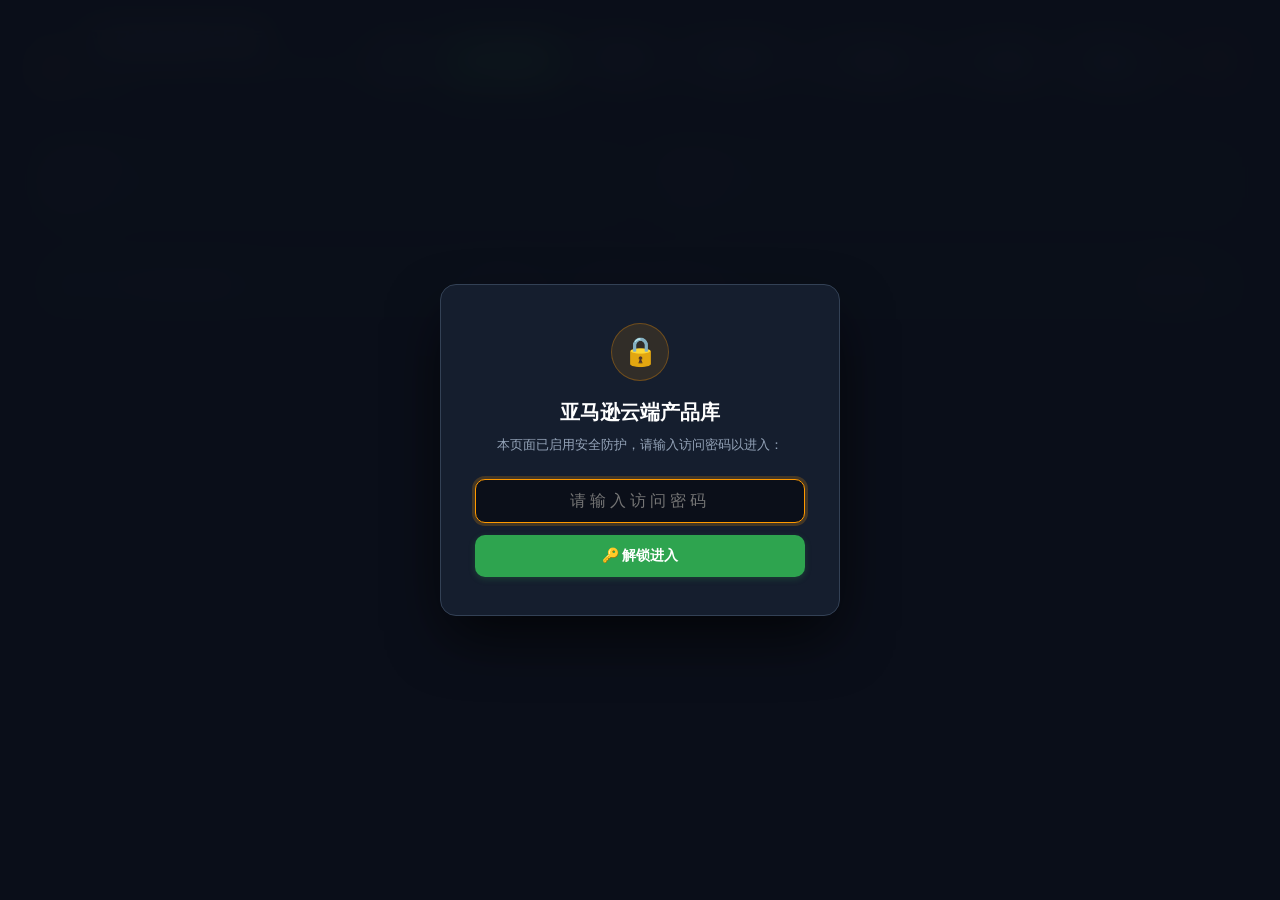
==== index.html @ 71b43a8f "fix: add cache busting query param to index.html assets" ====
<!DOCTYPE html>
<html lang="zh-CN">
<head>
  <meta charset="UTF-8">
  <meta name="viewport" content="width=device-width, initial-scale=1.0">
  <title>亚马逊云端产品库 - Amazon Cloud Vault</title>
  <link rel="stylesheet" href="dashboard.css?v=lock888">
</head>
<body>
  <!-- 访问安全密码锁遮罩 (密码: 888) -->
  <div id="vaultLockOverlay" class="lock-overlay">
    <div class="lock-card">
      <div class="lock-icon">🔒</div>
      <h2 class="lock-title">亚马逊云端产品库</h2>
      <p class="lock-desc">本页面已启用安全防护，请输入访问密码以进入：</p>
      
      <div class="lock-form">
        <input type="password" id="vaultPasswordInput" class="lock-input" placeholder="请输入访问密码" autocomplete="off" autofocus>
        <button type="button" id="btnUnlockVault" class="btn btn-primary-github lock-btn">🔑 解锁进入</button>
      </div>
      
      <div id="lockErrorMsg" class="lock-error" style="display: none;"></div>
    </div>
  </div>

  <div class="app-layout">
    <!-- 顶部导航栏 -->
    <header class="top-nav">
      <div class="brand-section">
        <img src="icons/icon48.png" alt="Logo" class="brand-logo">
        <div>
          <h1 class="brand-title">亚马逊云端产品库</h1>
          <span class="brand-sub">Amazon Cloud Vault • GitHub Pages 在线展示与离线管理</span>
        </div>
      </div>

      <div class="nav-actions">
        <!-- 重新锁定按钮 -->
        <button id="btnRelock" class="btn btn-secondary" title="立即重新锁定页面">
          🔒 锁定
        </button>

        <!-- GitHub 云端同步区 -->
        <button id="btnSyncToGithub" class="btn btn-primary-github" title="将当前数据提交保存至 GitHub 仓库">
          <svg width="15" height="15" viewBox="0 0 24 24" fill="none" stroke="currentColor" stroke-width="2"><path d="M21 12.79A9 9 0 1 1 11.21 3 7 7 0 0 0 21 12.79z"></path></svg>
          ☁️ 同步到云端
        </button>
        <button id="btnPullFromGithub" class="btn btn-secondary" title="从 GitHub 云端拉取最新数据">
          ⬇️ 云端拉取
        </button>
        <button id="btnOpenGithubModal" class="btn btn-secondary" title="配置 GitHub 仓库与访问令牌">
          ⚙️ GitHub 配置
        </button>

        <!-- 导出与清空 -->
        <button id="btnExportCsv" class="btn btn-secondary">
          <svg width="15" height="15" viewBox="0 0 24 24" fill="none" stroke="currentColor" stroke-width="2"><path d="M21 15v4a2 2 0 0 1-2 2H5a2 2 0 0 1-2-2v-4"></path><polyline points="7 10 12 15 17 10"></polyline><line x1="12" y1="15" x2="12" y2="3"></line></svg>
          导出 CSV (Excel)
        </button>
        <button id="btnExportJson" class="btn btn-secondary" title="备份全部数据为 JSON 文件">
          <svg width="15" height="15" viewBox="0 0 24 24" fill="none" stroke="currentColor" stroke-width="2"><path d="M19 21H5a2 2 0 0 1-2-2V5a2 2 0 0 1 2-2h11l5 5v11a2 2 0 0 1-2 2z"></path><polyline points="17 21 17 13 7 13 7 21"></polyline><polyline points="7 3 7 8 15 8"></polyline></svg>
          备份 JSON
        </button>
        <label class="btn btn-secondary file-upload-btn" title="导入之前备份的 JSON 数据">
          <svg width="15" height="15" viewBox="0 0 24 24" fill="none" stroke="currentColor" stroke-width="2"><path d="M21 15v4a2 2 0 0 1-2 2H5a2 2 0 0 1-2-2v-4"></path><polyline points="17 8 12 3 7 8"></polyline><line x1="12" y1="3" x2="12" y2="15"></line></svg>
          导入 JSON
          <input type="file" id="fileInputJson" accept=".json" style="display:none;">
        </label>
        <button id="btnClearAll" class="btn btn-danger">
          <svg width="15" height="15" viewBox="0 0 24 24" fill="none" stroke="currentColor" stroke-width="2"><polyline points="3 6 5 6 21 6"></polyline><path d="M19 6v14a2 2 0 0 1-2 2H7a2 2 0 0 1-2-2V6m3 0V4a2 2 0 0 1 2-2h4a2 2 0 0 1 2 2v2"></path></svg>
          清空
        </button>
      </div>
    </header>

    <!-- 统计指标与卡片 -->
    <section class="metrics-grid">
      <div class="metric-card">
        <div class="metric-title">已采集商品数</div>
        <div class="metric-value" id="statTotalCount">0</div>
        <div class="metric-sub">云端安全持久化</div>
      </div>
      <div class="metric-card">
        <div class="metric-title">最新入库时间</div>
        <div class="metric-value date-val" id="statLatestTime">-</div>
        <div class="metric-sub">自动记录更新</div>
      </div>
    </section>

    <!-- 过滤工具栏 -->
    <section class="filter-toolbar">
      <div class="filter-left">
        <!-- 搜索框 -->
        <div class="search-input-wrap">
          <svg class="search-icon" width="16" height="16" viewBox="0 0 24 24" fill="none" stroke="currentColor" stroke-width="2"><circle cx="11" cy="11" r="8"></circle><line x1="21" y1="21" x2="16.65" y2="16.65"></line></svg>
          <input type="text" id="filterKeyword" placeholder="按 ASIN 或标题关键词搜索...">
          <button id="btnClearFilter" class="btn-clear" style="display:none;">✕</button>
        </div>

        <!-- 站点筛选 -->
        <select id="filterSite" class="select-control">
          <option value="ALL">全部站点</option>
        </select>

        <!-- 排序方式 -->
        <select id="sortOrder" class="select-control">
          <option value="TIME_DESC">采集时间：由近到远</option>
          <option value="TIME_ASC">采集时间：由远到近</option>
          <option value="TITLE_ASC">商品标题：A 到 Z</option>
        </select>
      </div>

      <!-- 视图切换按钮 -->
      <div class="view-toggles">
        <button id="btnViewGrid" class="view-toggle-btn active" title="网格卡片视图">
          <svg width="18" height="18" viewBox="0 0 24 24" fill="none" stroke="currentColor" stroke-width="2"><rect x="3" y="3" width="7" height="7"></rect><rect x="14" y="3" width="7" height="7"></rect><rect x="14" y="14" width="7" height="7"></rect><rect x="3" y="14" width="7" height="7"></rect></svg>
        </button>
        <button id="btnViewTable" class="view-toggle-btn" title="详细表格视图">
          <svg width="18" height="18" viewBox="0 0 24 24" fill="none" stroke="currentColor" stroke-width="2"><line x1="8" y1="6" x2="21" y2="6"></line><line x1="8" y1="12" x2="21" y2="12"></line><line x1="8" y1="18" x2="21" y2="18"></line><line x1="3" y1="6" x2="3.01" y2="6"></line><line x1="3" y1="12" x2="3.01" y2="12"></line><line x1="3" y1="18" x2="3.01" y2="18"></line></svg>
        </button>
      </div>
    </section>

    <!-- 内容展示容器 -->
    <main class="content-container">
      <!-- 1. 网格卡片视图 -->
      <div id="viewGridContainer" class="products-grid">
        <!-- JS 动态注入 -->
      </div>

      <!-- 2. 表格视图 -->
      <div id="viewTableContainer" class="products-table-wrapper" style="display:none;">
        <table class="products-table">
          <thead>
            <tr>
              <th width="80">商品图</th>
              <th width="120">ASIN</th>
              <th>商品标题</th>
              <th width="110">抓取价格</th>
              <th width="110">站点</th>
              <th width="150">采集/更新时间</th>
              <th width="120">操作</th>
            </tr>
          </thead>
          <tbody id="tableBody">
            <!-- JS 动态注入 -->
          </tbody>
        </table>
      </div>

      <!-- 空状态提示 -->
      <div id="emptyView" class="empty-view" style="display:none;">
        <div class="empty-icon-large">🛍️</div>
        <h2>未找到符合条件的商品</h2>
        <p>在亚马逊商品详情页点击鼠标右键选择“<b>添加到本地产品库</b>”，并点击“<b>☁️ 同步到云端</b>”即可在线展示。</p>
      </div>
    </main>

    <!-- 全局轻量 Toast 提示 -->
    <div id="dashToast" class="dash-toast"></div>

    <!-- GitHub 配置模态对话框 -->
    <div id="githubModal" class="modal-overlay" style="display:none;">
      <div class="modal-card">
        <div class="modal-header">
          <h3>☁️ GitHub 云端同步配置</h3>
          <button id="btnCloseGithubModal" class="btn-close">✕</button>
        </div>
        <div class="modal-body">
          <p class="modal-tip">
            配置后，可直接将采集的产品数据推送到 GitHub 仓库的 <code>data/products.json</code>，随时通过 GitHub Pages 在线访问！
          </p>
          <div class="form-group">
            <label>GitHub 用户名 / 组织名 (Owner)</label>
            <input type="text" id="ghOwner" placeholder="例如: your-username">
          </div>
          <div class="form-group">
            <label>仓库名称 (Repository)</label>
            <input type="text" id="ghRepo" placeholder="例如: amazon-product-vault">
          </div>
          <div class="form-group">
            <label>分支名称 (Branch)</label>
            <input type="text" id="ghBranch" placeholder="main" value="main">
          </div>
          <div class="form-group">
            <label>
              Personal Access Token (PAT)
              <a href="https://github.com/settings/tokens/new?scopes=repo&description=AmazonProductVault" target="_blank" class="token-helper-link">👉 点击直达生成 Token</a>
            </label>
            <div class="token-input-wrap">
              <input type="password" id="ghToken" placeholder="ghp_xxxxxxxxxxxxxxxxxxxx">
              <button type="button" id="btnToggleToken" class="btn-show-token">👁️</button>
            </div>
            <span class="field-hint">仅需 <code>repo</code> 权限。Token 仅保存在当前浏览器本地，绝不外传。</span>
          </div>

          <!-- 自动同步开关 -->
          <div class="form-group-checkbox">
            <label class="checkbox-label">
              <input type="checkbox" id="ghAutoSync" checked>
              <span>⚡ 采集商品后全自动静默同步至 GitHub 云端（无需每次手动点击）</span>
            </label>
          </div>

          <!-- 在线访问地址展示 -->
          <div id="ghPagesUrlBox" class="gh-pages-box" style="display:none;">
            <span>🌐 您的云端在线访问网址：</span>
            <a id="ghPagesUrl" href="#" target="_blank"></a>
          </div>
        </div>
        <div class="modal-footer">
          <button id="btnTestGithub" class="btn btn-secondary">🔍 测试连接</button>
          <button id="btnSaveGithubConfig" class="btn btn-primary-github">💾 保存配置</button>
        </div>
      </div>
    </div>
  </div>

  <script src="dashboard.js?v=lock888"></script>
</body>
</html>
---- dashboard.css ----
/* dashboard.css - 全屏管理面板样式 */
:root {
  --bg-page: #0b0f19;
  --bg-card: #151e2e;
  --bg-card-hover: #1c283d;
  --border-color: #26334d;
  --text-main: #f8fafc;
  --text-secondary: #94a3b8;
  --text-muted: #64748b;
  --primary-orange: #ff9900;
  --primary-orange-hover: #ffaa22;
  --accent-blue: #38bdf8;
  --danger-red: #ef4444;
  --success-green: #10b981;
}

* {
  box-sizing: border-box;
  margin: 0;
  padding: 0;
}

body {
  background-color: var(--bg-page);
  color: var(--text-main);
  font-family: -apple-system, BlinkMacSystemFont, "Segoe UI", Roboto, "Helvetica Neue", Arial, sans-serif;
  font-size: 14px;
  line-height: 1.5;
  min-height: 100vh;
}

.app-layout {
  max-width: 1360px;
  margin: 0 auto;
  padding: 24px 32px 60px 32px;
}

/* 顶部导航 */
.top-nav {
  display: flex;
  justify-content: space-between;
  align-items: center;
  padding-bottom: 24px;
  border-bottom: 1px solid var(--border-color);
}

.brand-section {
  display: flex;
  align-items: center;
  gap: 14px;
}

.brand-logo {
  width: 44px;
  height: 44px;
  border-radius: 10px;
  box-shadow: 0 4px 12px rgba(255, 153, 0, 0.25);
}

.brand-title {
  font-size: 22px;
  font-weight: 700;
  letter-spacing: -0.5px;
  color: #ffffff;
}

.brand-sub {
  font-size: 12px;
  color: var(--text-secondary);
}

.nav-actions {
  display: flex;
  align-items: center;
  gap: 10px;
}

/* 基础通用按钮 */
.btn {
  display: inline-flex;
  align-items: center;
  gap: 6px;
  padding: 8px 14px;
  border-radius: 8px;
  font-size: 13px;
  font-weight: 600;
  cursor: pointer;
  transition: all 0.2s;
  border: 1px solid transparent;
}

.btn-secondary {
  background: #1e293b;
  color: #e2e8f0;
  border-color: #334155;
}

.btn-secondary:hover {
  background: #273548;
  border-color: #475569;
  color: #ffffff;
}

.btn-danger {
  background: rgba(239, 68, 68, 0.12);
  color: #f87171;
  border-color: rgba(239, 68, 68, 0.3);
}

.btn-danger:hover {
  background: rgba(239, 68, 68, 0.25);
  color: #ffffff;
}

.file-upload-btn {
  margin: 0;
  user-select: none;
}

/* 统计卡片 (紧凑小巧版) */
.metrics-grid {
  display: grid;
  grid-template-columns: repeat(auto-fit, minmax(200px, 1fr));
  gap: 12px;
  margin-top: 16px;
}

.metric-card {
  background: var(--bg-card);
  border: 1px solid var(--border-color);
  border-radius: 8px;
  padding: 10px 14px;
  display: flex;
  flex-direction: column;
  box-shadow: 0 2px 4px rgba(0, 0, 0, 0.08);
}

.metric-title {
  font-size: 11px;
  font-weight: 500;
  color: var(--text-secondary);
  letter-spacing: 0.3px;
}

.metric-value {
  font-size: 18px;
  font-weight: 700;
  color: #ffffff;
  margin: 3px 0 1px 0;
}

.metric-value.date-val {
  font-size: 13px;
  font-weight: 600;
  color: var(--accent-blue);
  margin-top: 3px;
}

.metric-sub {
  font-size: 10px;
  color: var(--text-muted);
}

/* 过滤工具栏 */
.filter-toolbar {
  display: flex;
  justify-content: space-between;
  align-items: center;
  flex-wrap: wrap;
  gap: 14px;
  margin-top: 24px;
  padding: 16px;
  background: var(--bg-card);
  border: 1px solid var(--border-color);
  border-radius: 12px;
}

.filter-left {
  display: flex;
  align-items: center;
  flex-wrap: wrap;
  gap: 12px;
  flex: 1;
}

.search-input-wrap {
  position: relative;
  min-width: 280px;
  max-width: 400px;
  flex: 1;
}

.search-input-wrap input {
  width: 100%;
  background: #0f172a;
  border: 1px solid var(--border-color);
  border-radius: 8px;
  padding: 8px 30px 8px 34px;
  color: var(--text-main);
  font-size: 13px;
  outline: none;
  transition: border-color 0.2s;
}

.search-input-wrap input:focus {
  border-color: var(--primary-orange);
}

.search-icon {
  position: absolute;
  left: 10px;
  top: 50%;
  transform: translateY(-50%);
  color: var(--text-muted);
  pointer-events: none;
}

.btn-clear {
  position: absolute;
  right: 10px;
  top: 50%;
  transform: translateY(-50%);
  background: none;
  border: none;
  color: var(--text-muted);
  cursor: pointer;
  font-size: 12px;
}

.select-control {
  background: #0f172a;
  border: 1px solid var(--border-color);
  border-radius: 8px;
  padding: 8px 12px;
  color: var(--text-main);
  font-size: 13px;
  outline: none;
  cursor: pointer;
}

.select-control:focus {
  border-color: var(--primary-orange);
}

.view-toggles {
  display: flex;
  gap: 4px;
  background: #0f172a;
  padding: 3px;
  border-radius: 8px;
  border: 1px solid var(--border-color);
}

.view-toggle-btn {
  background: transparent;
  border: none;
  color: var(--text-muted);
  padding: 6px 8px;
  border-radius: 6px;
  cursor: pointer;
  display: flex;
  align-items: center;
  justify-content: center;
  transition: all 0.2s;
}

.view-toggle-btn:hover {
  color: var(--text-main);
}

.view-toggle-btn.active {
  background: #1e293b;
  color: var(--primary-orange);
}

/* 内容区 */
.content-container {
  margin-top: 24px;
  min-height: 400px;
}

/* 1. 网格卡片视图 */
.products-grid {
  display: grid;
  grid-template-columns: repeat(auto-fill, minmax(290px, 1fr));
  gap: 20px;
}

.grid-card {
  background: var(--bg-card);
  border: 1px solid var(--border-color);
  border-radius: 12px;
  overflow: hidden;
  display: flex;
  flex-direction: column;
  transition: transform 0.2s ease, box-shadow 0.2s ease, border-color 0.2s ease;
}

.grid-card:hover {
  transform: translateY(-3px);
  box-shadow: 0 12px 24px -10px rgba(0, 0, 0, 0.4);
  border-color: #3b4d6e;
}

.card-image-wrap {
  width: 100%;
  height: 200px;
  background: #ffffff;
  padding: 16px;
  display: flex;
  align-items: center;
  justify-content: center;
  position: relative;
  border-bottom: 1px solid var(--border-color);
}

.card-image {
  max-width: 100%;
  max-height: 100%;
  object-fit: contain;
  transition: transform 0.3s ease;
}

.grid-card:hover .card-image {
  transform: scale(1.05);
}

.card-badge-site {
  position: absolute;
  top: 10px;
  left: 10px;
  background: rgba(15, 23, 42, 0.85);
  color: #f1f5f9;
  font-size: 11px;
  font-weight: 600;
  padding: 3px 8px;
  border-radius: 6px;
  backdrop-filter: blur(4px);
}

.grid-card-content {
  padding: 16px;
  display: flex;
  flex-direction: column;
  flex: 1;
}

.grid-card-title {
  font-size: 14px;
  font-weight: 600;
  color: #e2e8f0;
  line-height: 1.4;
  display: -webkit-box;
  -webkit-line-clamp: 2;
  -webkit-box-orient: vertical;
  overflow: hidden;
  text-decoration: none;
  margin-bottom: 12px;
}

.grid-card-title:hover {
  color: var(--primary-orange);
}

.grid-card-meta {
  display: flex;
  justify-content: space-between;
  align-items: center;
  margin-bottom: 12px;
}

.grid-card-price {
  font-size: 18px;
  font-weight: 800;
  color: var(--accent-blue);
}

.grid-card-asin {
  font-size: 11px;
  font-family: monospace;
  background: #0f172a;
  border: 1px solid var(--border-color);
  padding: 2px 6px;
  border-radius: 4px;
  color: var(--text-secondary);
  cursor: pointer;
}

.grid-card-asin:hover {
  border-color: var(--primary-orange);
  color: var(--primary-orange);
}

.grid-card-footer {
  margin-top: auto;
  padding-top: 12px;
  border-top: 1px solid rgba(255, 255, 255, 0.06);
  display: flex;
  justify-content: space-between;
  align-items: center;
  font-size: 11px;
  color: var(--text-muted);
}

.card-actions {
  display: flex;
  gap: 8px;
}

.btn-icon-action {
  background: none;
  border: none;
  color: var(--text-muted);
  cursor: pointer;
  padding: 4px;
  border-radius: 4px;
  transition: all 0.15s;
}

.btn-icon-action:hover {
  color: var(--text-main);
  background: #223046;
}

.btn-icon-action.danger:hover {
  color: var(--danger-red);
  background: rgba(239, 68, 68, 0.15);
}

/* 2. 表格视图 */
.products-table-wrapper {
  background: var(--bg-card);
  border: 1px solid var(--border-color);
  border-radius: 12px;
  overflow-x: auto;
}

.products-table {
  width: 100%;
  border-collapse: collapse;
  text-align: left;
}

.products-table th {
  background: #111927;
  padding: 12px 16px;
  font-size: 12px;
  font-weight: 600;
  color: var(--text-secondary);
  border-bottom: 1px solid var(--border-color);
}

.products-table td {
  padding: 14px 16px;
  border-bottom: 1px solid var(--border-color);
  vertical-align: middle;
}

.products-table tbody tr:hover {
  background: var(--bg-card-hover);
}

.table-thumb {
  width: 50px;
  height: 50px;
  object-fit: contain;
  background: #ffffff;
  border-radius: 6px;
  padding: 2px;
  border: 1px solid #334155;
}

.table-title-link {
  color: #e2e8f0;
  text-decoration: none;
  font-weight: 500;
  display: -webkit-box;
  -webkit-line-clamp: 2;
  -webkit-box-orient: vertical;
  overflow: hidden;
  max-width: 480px;
}

.table-title-link:hover {
  color: var(--primary-orange);
  text-decoration: underline;
}

.table-price {
  font-weight: 700;
  color: var(--accent-blue);
  font-size: 14px;
}

.table-asin {
  font-family: monospace;
  font-size: 12px;
  background: #0f172a;
  padding: 2px 6px;
  border-radius: 4px;
  border: 1px solid var(--border-color);
  display: inline-block;
  cursor: pointer;
}

.table-asin:hover {
  border-color: var(--primary-orange);
  color: var(--primary-orange);
}

.table-time {
  font-size: 12px;
  color: var(--text-muted);
}

.table-actions {
  display: flex;
  gap: 6px;
}

/* 空状态 */
.empty-view {
  display: flex;
  flex-direction: column;
  align-items: center;
  justify-content: center;
  padding: 80px 20px;
  text-align: center;
}

.empty-icon-large {
  font-size: 56px;
  margin-bottom: 16px;
}

.empty-view h2 {
  font-size: 18px;
  font-weight: 600;
  color: #e2e8f0;
  margin-bottom: 8px;
}

.empty-view p {
  color: var(--text-secondary);
  font-size: 13px;
}

/* 全局 Toast */
.dash-toast {
  position: fixed;
  bottom: 30px;
  right: 30px;
  background: #1e293b;
  color: #f8fafc;
  padding: 12px 20px;
  border-radius: 8px;
  box-shadow: 0 10px 25px rgba(0, 0, 0, 0.4);
  border-left: 4px solid var(--primary-orange);
  font-size: 13px;
  font-weight: 500;
  z-index: 9999;
  opacity: 0;
  transform: translateY(20px);
  pointer-events: none;
  transition: all 0.25s cubic-bezier(0.16, 1, 0.3, 1);
}

.dash-toast.show {
  opacity: 1;
  transform: translateY(0);
}

/* GitHub 专属按钮 */
.btn-primary-github {
  background: linear-gradient(135deg, #2ea44f 0%, #238636 100%);
  color: #ffffff;
  border-color: rgba(255, 255, 255, 0.15);
  box-shadow: 0 2px 6px rgba(46, 164, 79, 0.25);
}

.btn-primary-github:hover {
  filter: brightness(1.1);
  color: #ffffff;
  box-shadow: 0 4px 10px rgba(46, 164, 79, 0.35);
}

/* 模态弹窗 */
.modal-overlay {
  position: fixed;
  top: 0;
  left: 0;
  width: 100%;
  height: 100%;
  background: rgba(0, 0, 0, 0.7);
  backdrop-filter: blur(4px);
  z-index: 99999;
  display: flex;
  align-items: center;
  justify-content: center;
  animation: fadeIn 0.2s ease;
}

@keyframes fadeIn {
  from { opacity: 0; }
  to { opacity: 1; }
}

.modal-card {
  background: #151e2e;
  border: 1px solid #334155;
  border-radius: 14px;
  width: 90%;
  max-width: 520px;
  box-shadow: 0 20px 40px rgba(0, 0, 0, 0.5);
  overflow: hidden;
  display: flex;
  flex-direction: column;
}

.modal-header {
  display: flex;
  justify-content: space-between;
  align-items: center;
  padding: 16px 20px;
  border-bottom: 1px solid #26334d;
  background: #111827;
}

.modal-header h3 {
  font-size: 16px;
  font-weight: 700;
  color: #f8fafc;
}

.btn-close {
  background: none;
  border: none;
  color: #94a3b8;
  font-size: 18px;
  cursor: pointer;
  padding: 2px 6px;
}

.btn-close:hover {
  color: #ffffff;
}

.modal-body {
  padding: 20px;
  display: flex;
  flex-direction: column;
  gap: 14px;
}

.modal-tip {
  font-size: 12px;
  color: #94a3b8;
  line-height: 1.5;
  background: #0f172a;
  padding: 10px 12px;
  border-radius: 8px;
  border-left: 3px solid #38bdf8;
}

.modal-tip code {
  color: #38bdf8;
  font-family: monospace;
}

.form-group {
  display: flex;
  flex-direction: column;
  gap: 6px;
}

.form-group label {
  font-size: 12px;
  font-weight: 600;
  color: #e2e8f0;
  display: flex;
  justify-content: space-between;
}

.token-helper-link {
  color: #ff9900;
  text-decoration: none;
  font-weight: normal;
}

.token-helper-link:hover {
  text-decoration: underline;
}

.form-group input {
  background: #0f172a;
  border: 1px solid #334155;
  border-radius: 8px;
  padding: 9px 12px;
  color: #f8fafc;
  font-size: 13px;
  outline: none;
  transition: border-color 0.2s;
}

.form-group input:focus {
  border-color: #ff9900;
}

.token-input-wrap {
  display: flex;
  position: relative;
}

.token-input-wrap input {
  width: 100%;
  padding-right: 40px;
}

.btn-show-token {
  position: absolute;
  right: 8px;
  top: 50%;
  transform: translateY(-50%);
  background: none;
  border: none;
  cursor: pointer;
  font-size: 14px;
}

.field-hint {
  font-size: 11px;
  color: #64748b;
}

.field-hint code {
  color: #94a3b8;
}

.checkbox-label {
  display: flex;
  align-items: center;
  gap: 8px;
  cursor: pointer;
  font-size: 13px;
  color: #38bdf8;
  font-weight: 500;
  user-select: none;
}

.checkbox-label input[type="checkbox"] {
  width: 16px;
  height: 16px;
  cursor: pointer;
  accent-color: #2ea44f;
}

.gh-pages-box {
  background: rgba(56, 189, 248, 0.08);
  border: 1px solid rgba(56, 189, 248, 0.2);
  border-radius: 8px;
  padding: 10px 12px;
  font-size: 12px;
  display: flex;
  flex-direction: column;
  gap: 4px;
}

.gh-pages-box a {
  color: #38bdf8;
  word-break: break-all;
  font-weight: 600;
}

.modal-footer {
  padding: 14px 20px;
  border-top: 1px solid #26334d;
  background: #111827;
  display: flex;
  justify-content: flex-end;
  gap: 10px;
}

/* 访问密码锁全屏遮罩 */
.lock-overlay {
  position: fixed;
  top: 0;
  left: 0;
  width: 100vw;
  height: 100vh;
  background: rgba(11, 15, 25, 0.96);
  backdrop-filter: blur(18px);
  -webkit-backdrop-filter: blur(18px);
  display: flex;
  align-items: center;
  justify-content: center;
  z-index: 999999;
  padding: 20px;
}

.lock-card {
  background: #151e2e;
  border: 1px solid #334155;
  border-radius: 16px;
  padding: 38px 34px;
  width: 100%;
  max-width: 400px;
  box-shadow: 0 25px 60px -10px rgba(0, 0, 0, 0.75);
  text-align: center;
  display: flex;
  flex-direction: column;
  align-items: center;
  animation: lockFadeIn 0.3s ease-out;
}

@keyframes lockFadeIn {
  from { opacity: 0; transform: translateY(-14px) scale(0.97); }
  to { opacity: 1; transform: translateY(0) scale(1); }
}

.lock-icon {
  width: 58px;
  height: 58px;
  background: rgba(255, 153, 0, 0.12);
  border: 1px solid rgba(255, 153, 0, 0.3);
  border-radius: 50%;
  display: flex;
  align-items: center;
  justify-content: center;
  font-size: 28px;
  margin-bottom: 16px;
}

.lock-title {
  font-size: 20px;
  font-weight: 700;
  color: #ffffff;
  margin-bottom: 8px;
}

.lock-desc {
  font-size: 13px;
  color: #94a3b8;
  margin-bottom: 24px;
  line-height: 1.5;
}

.lock-form {
  width: 100%;
  display: flex;
  flex-direction: column;
  gap: 12px;
}

.lock-input {
  width: 100%;
  background: #0b0f19;
  border: 1px solid #334155;
  border-radius: 10px;
  padding: 12px 16px;
  color: #f8fafc;
  font-size: 16px;
  text-align: center;
  letter-spacing: 4px;
  outline: none;
  transition: all 0.2s;
}

.lock-input:focus {
  border-color: #ff9900;
  box-shadow: 0 0 0 3px rgba(255, 153, 0, 0.2);
}

.lock-btn {
  width: 100%;
  padding: 12px;
  font-size: 14px;
  font-weight: 600;
  border-radius: 10px;
  justify-content: center;
  background: #2ea44f;
  color: #ffffff;
  border: none;
  cursor: pointer;
  transition: background 0.2s;
}

.lock-btn:hover {
  background: #2c974b;
}

.lock-error {
  margin-top: 14px;
  font-size: 13px;
  color: #f87171;
  background: rgba(239, 68, 68, 0.12);
  border: 1px solid rgba(239, 68, 68, 0.25);
  border-radius: 8px;
  padding: 8px 14px;
  width: 100%;
}

.shake-active {
  animation: shake 0.35s ease-in-out;
}

@keyframes shake {
  0%, 100% { transform: translateX(0); }
  20%, 60% { transform: translateX(-6px); }
  40%, 80% { transform: translateX(6px); }
}
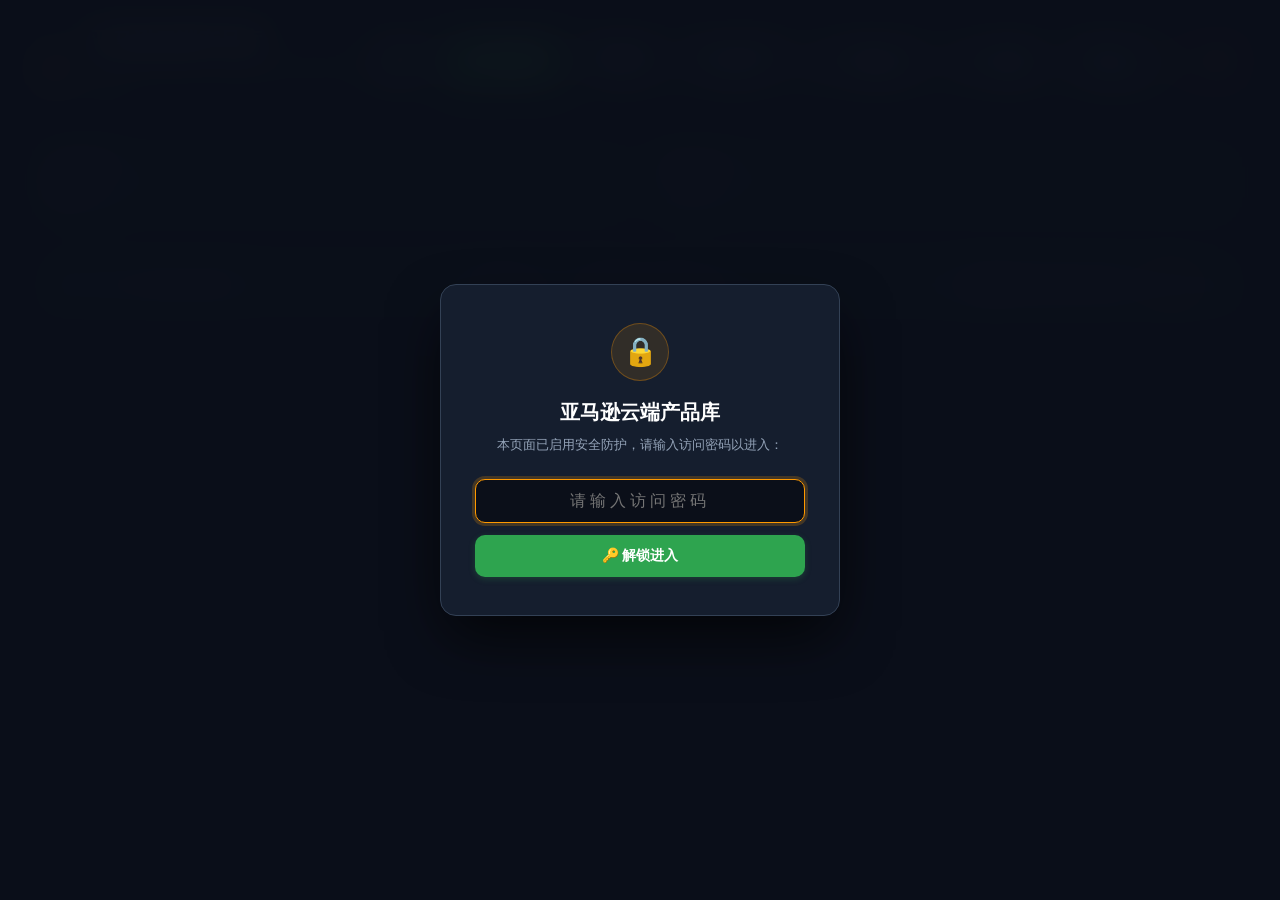
==== commit c5fa8c88: "feat: add purchase price input, inline table editing, dynamic recalculation, and toolbar/row cloud s" ====
--- a/index.html
+++ b/index.html
@@ -4,7 +4,7 @@
   <meta charset="UTF-8">
   <meta name="viewport" content="width=device-width, initial-scale=1.0">
   <title>亚马逊云端产品库 - Amazon Cloud Vault</title>
-  <link rel="stylesheet" href="dashboard.css?v=lock888">
+  <link rel="stylesheet" href="dashboard.css?v=shipping2026">
 </head>
 <body>
   <!-- 访问安全密码锁遮罩 (密码: 888) -->
@@ -110,6 +110,14 @@
         </select>
       </div>
 
+      <!-- 小菜单栏保存按钮（选择输入框或修改后激活，点击同步到云端） -->
+      <div class="toolbar-save-wrap">
+        <button id="btnToolbarSave" class="btn-toolbar-save disabled" disabled title="选择输入框或修改内容后激活，点击同步到 GitHub 云端">
+          <svg width="15" height="15" viewBox="0 0 24 24" fill="none" stroke="currentColor" stroke-width="2"><path d="M19 21H5a2 2 0 0 1-2-2V5a2 2 0 0 1 2-2h11l5 5v11a2 2 0 0 1-2 2z"></path><polyline points="17 21 17 13 7 13 7 21"></polyline><polyline points="7 3 7 8 15 8"></polyline></svg>
+          <span id="btnToolbarSaveText">💾 保存修改并同步云端</span>
+        </button>
+      </div>
+
       <!-- 视图切换按钮 -->
       <div class="view-toggles">
         <button id="btnViewGrid" class="view-toggle-btn active" title="网格卡片视图">
@@ -133,13 +141,19 @@
         <table class="products-table">
           <thead>
             <tr>
-              <th width="80">商品图</th>
-              <th width="120">ASIN</th>
+              <th width="70">商品图</th>
+              <th width="110">ASIN</th>
               <th>商品标题</th>
-              <th width="110">抓取价格</th>
-              <th width="110">站点</th>
-              <th width="150">采集/更新时间</th>
-              <th width="120">操作</th>
+              <th width="100">抓取价格 ✏️</th>
+              <th width="105">采购价 (¥) ✏️</th>
+              <th width="130">尺寸 (cm) ✏️</th>
+              <th width="90">实重 (kg) ✏️</th>
+              <th width="90">计费重 (kg)</th>
+              <th width="100">✈️ 空运 (¥66)</th>
+              <th width="100">🚢 海运 (¥15)</th>
+              <th width="85">站点</th>
+              <th width="135">采集/更新时间</th>
+              <th width="105">操作</th>
             </tr>
           </thead>
           <tbody id="tableBody">
@@ -216,6 +230,6 @@
     </div>
   </div>
 
-  <script src="dashboard.js?v=lock888"></script>
+  <script src="dashboard.js?v=shipping2026"></script>
 </body>
 </html>
--- a/dashboard.css
+++ b/dashboard.css
@@ -273,6 +273,74 @@
   color: var(--primary-orange);
 }
 
+/* 小菜单栏保存按钮容器与按钮 */
+.toolbar-save-wrap {
+  display: flex;
+  align-items: center;
+}
+
+.btn-toolbar-save {
+  display: inline-flex;
+  align-items: center;
+  gap: 6px;
+  background: #1e293b;
+  border: 1px solid var(--border-color);
+  border-radius: 8px;
+  padding: 7px 14px;
+  color: var(--text-muted);
+  font-size: 13px;
+  font-weight: 600;
+  cursor: default;
+  transition: all 0.25s ease;
+  user-select: none;
+  opacity: 0.5;
+}
+
+.btn-toolbar-save svg {
+  transition: transform 0.2s ease;
+}
+
+/* 激活状态：翡翠绿高亮发光 + 呼吸光晕 + 手型指针 */
+.btn-toolbar-save.active {
+  opacity: 1;
+  background: linear-gradient(135deg, #10b981, #059669);
+  color: #ffffff;
+  border-color: #34d399;
+  cursor: pointer;
+  box-shadow: 0 0 14px rgba(16, 185, 129, 0.45);
+  animation: pulseGreen 2s infinite;
+}
+
+.btn-toolbar-save.active:hover {
+  background: linear-gradient(135deg, #059669, #047857);
+  box-shadow: 0 0 18px rgba(16, 185, 129, 0.65);
+  transform: translateY(-1px);
+}
+
+.btn-toolbar-save.active:active {
+  transform: translateY(1px);
+}
+
+.btn-toolbar-save.syncing {
+  opacity: 1;
+  background: linear-gradient(135deg, #0284c7, #0369a1);
+  color: #ffffff;
+  border-color: #38bdf8;
+  cursor: wait;
+}
+
+@keyframes pulseGreen {
+  0% {
+    box-shadow: 0 0 0 0 rgba(16, 185, 129, 0.6);
+  }
+  70% {
+    box-shadow: 0 0 0 8px rgba(16, 185, 129, 0);
+  }
+  100% {
+    box-shadow: 0 0 0 0 rgba(16, 185, 129, 0);
+  }
+}
+
 /* 内容区 */
 .content-container {
   margin-top: 24px;
@@ -389,6 +457,176 @@
 .grid-card-asin:hover {
   border-color: var(--primary-orange);
   color: var(--primary-orange);
+}
+
+.grid-card-specs {
+  display: flex;
+  flex-direction: column;
+  gap: 5px;
+  margin-bottom: 12px;
+}
+
+.spec-pill {
+  font-size: 11px;
+  color: var(--text-secondary);
+  background: rgba(15, 23, 42, 0.75);
+  border: 1px solid rgba(51, 65, 85, 0.6);
+  padding: 3px 8px;
+  border-radius: 6px;
+  white-space: nowrap;
+  overflow: hidden;
+  text-overflow: ellipsis;
+  display: inline-flex;
+  align-items: center;
+  gap: 4px;
+}
+
+.table-dim, .table-weight {
+  font-size: 12px;
+  color: var(--text-secondary);
+  max-width: 130px;
+  white-space: nowrap;
+  overflow: hidden;
+  text-overflow: ellipsis;
+  display: block;
+}
+
+/* 卡片中的头程运费预估模块 */
+.grid-card-shipping {
+  display: flex;
+  justify-content: space-between;
+  align-items: center;
+  background: rgba(15, 23, 42, 0.75);
+  border: 1px solid rgba(56, 189, 248, 0.25);
+  border-radius: 8px;
+  padding: 6px 10px;
+  margin-bottom: 12px;
+}
+
+.shipping-pill {
+  display: flex;
+  flex-direction: column;
+  gap: 1px;
+}
+
+.shipping-label {
+  font-size: 10px;
+  color: var(--text-muted);
+}
+
+.shipping-price {
+  font-size: 13px;
+  font-weight: 700;
+}
+
+.shipping-price.air {
+  color: #38bdf8;
+}
+
+.shipping-price.sea {
+  color: #10b981;
+}
+
+.shipping-chg-wt {
+  font-size: 10px;
+  color: var(--text-secondary);
+  background: #1e293b;
+  padding: 2px 6px;
+  border-radius: 4px;
+  border: 1px solid var(--border-color);
+  white-space: nowrap;
+}
+
+.table-air-cost {
+  color: #38bdf8;
+  font-weight: 700;
+  font-size: 13px;
+}
+
+.table-sea-cost {
+  color: #10b981;
+  font-weight: 700;
+  font-size: 13px;
+}
+
+.table-chg-wt {
+  color: #f1f5f9;
+  font-weight: 600;
+  font-family: monospace;
+  font-size: 12px;
+}
+
+/* 网格卡片中的采购价输入行 */
+.grid-card-purchase {
+  display: flex;
+  align-items: center;
+  justify-content: space-between;
+  gap: 6px;
+  background: rgba(15, 23, 42, 0.7);
+  border: 1px dashed rgba(245, 158, 11, 0.35);
+  border-radius: 6px;
+  padding: 4px 8px;
+  margin-bottom: 8px;
+  transition: all 0.2s ease;
+}
+
+.grid-card-purchase:focus-within {
+  background: rgba(15, 23, 42, 0.95);
+  border: 1px solid #f59e0b;
+  box-shadow: 0 0 10px rgba(245, 158, 11, 0.25);
+}
+
+.purchase-label {
+  font-size: 11px;
+  color: #fbbf24;
+  font-weight: 600;
+  white-space: nowrap;
+}
+
+.purchase-input-wrap {
+  display: flex;
+  align-items: center;
+  gap: 2px;
+  flex: 1;
+}
+
+.purchase-currency {
+  font-size: 12px;
+  color: #fbbf24;
+  font-weight: 700;
+}
+
+.card-input-purchase {
+  width: 100%;
+  background: transparent;
+  border: none;
+  color: #f8fafc;
+  font-size: 12px;
+  font-weight: 600;
+  outline: none;
+  padding: 2px 4px;
+}
+
+.card-input-purchase::placeholder {
+  color: #64748b;
+  font-weight: normal;
+}
+
+.btn-card-save {
+  background: #10b981;
+  color: #ffffff;
+  border: none;
+  border-radius: 4px;
+  padding: 2px 8px;
+  font-size: 11px;
+  font-weight: 600;
+  cursor: pointer;
+  white-space: nowrap;
+  transition: all 0.15s ease;
+}
+
+.btn-card-save:hover {
+  background: #059669;
 }
 
 .grid-card-footer {
@@ -516,6 +754,82 @@
 .table-actions {
   display: flex;
   gap: 6px;
+  align-items: center;
+}
+
+/* 表格视图行内输入框 */
+.table-edit-input {
+  width: 100%;
+  background: rgba(15, 23, 42, 0.65);
+  border: 1px solid rgba(51, 65, 85, 0.6);
+  border-radius: 6px;
+  padding: 5px 8px;
+  color: #f1f5f9;
+  font-size: 12px;
+  font-weight: 500;
+  outline: none;
+  transition: all 0.15s ease;
+  box-sizing: border-box;
+}
+
+.table-edit-input:hover {
+  border-color: rgba(148, 163, 184, 0.45);
+  background: rgba(15, 23, 42, 0.9);
+}
+
+.table-edit-input:focus {
+  background: #0f172a;
+  border-color: #38bdf8;
+  box-shadow: 0 0 10px rgba(56, 189, 248, 0.35);
+  color: #ffffff;
+}
+
+.table-edit-input.purchase-cell-input {
+  color: #fbbf24;
+  font-weight: 700;
+}
+
+.table-edit-input.purchase-cell-input:focus {
+  border-color: #f59e0b;
+  box-shadow: 0 0 10px rgba(245, 158, 11, 0.35);
+}
+
+.table-edit-input.price-cell-input {
+  color: #f59e0b;
+  font-weight: 700;
+}
+
+/* 正在编辑或有改动的表格行高亮 */
+.products-table tbody tr.row-editing {
+  background: rgba(56, 189, 248, 0.08) !important;
+}
+
+/* 行级别独立保存按钮 */
+.btn-row-save {
+  display: inline-flex;
+  align-items: center;
+  gap: 4px;
+  background: #10b981;
+  color: #ffffff;
+  border: none;
+  border-radius: 4px;
+  padding: 4px 8px;
+  font-size: 11px;
+  font-weight: 600;
+  cursor: pointer;
+  transition: all 0.15s ease;
+  box-shadow: 0 0 8px rgba(16, 185, 129, 0.4);
+  white-space: nowrap;
+}
+
+.btn-row-save:hover {
+  background: #059669;
+  box-shadow: 0 0 12px rgba(16, 185, 129, 0.6);
+  transform: scale(1.03);
+}
+
+.btn-row-save:active {
+  transform: scale(0.97);
 }
 
 /* 空状态 */
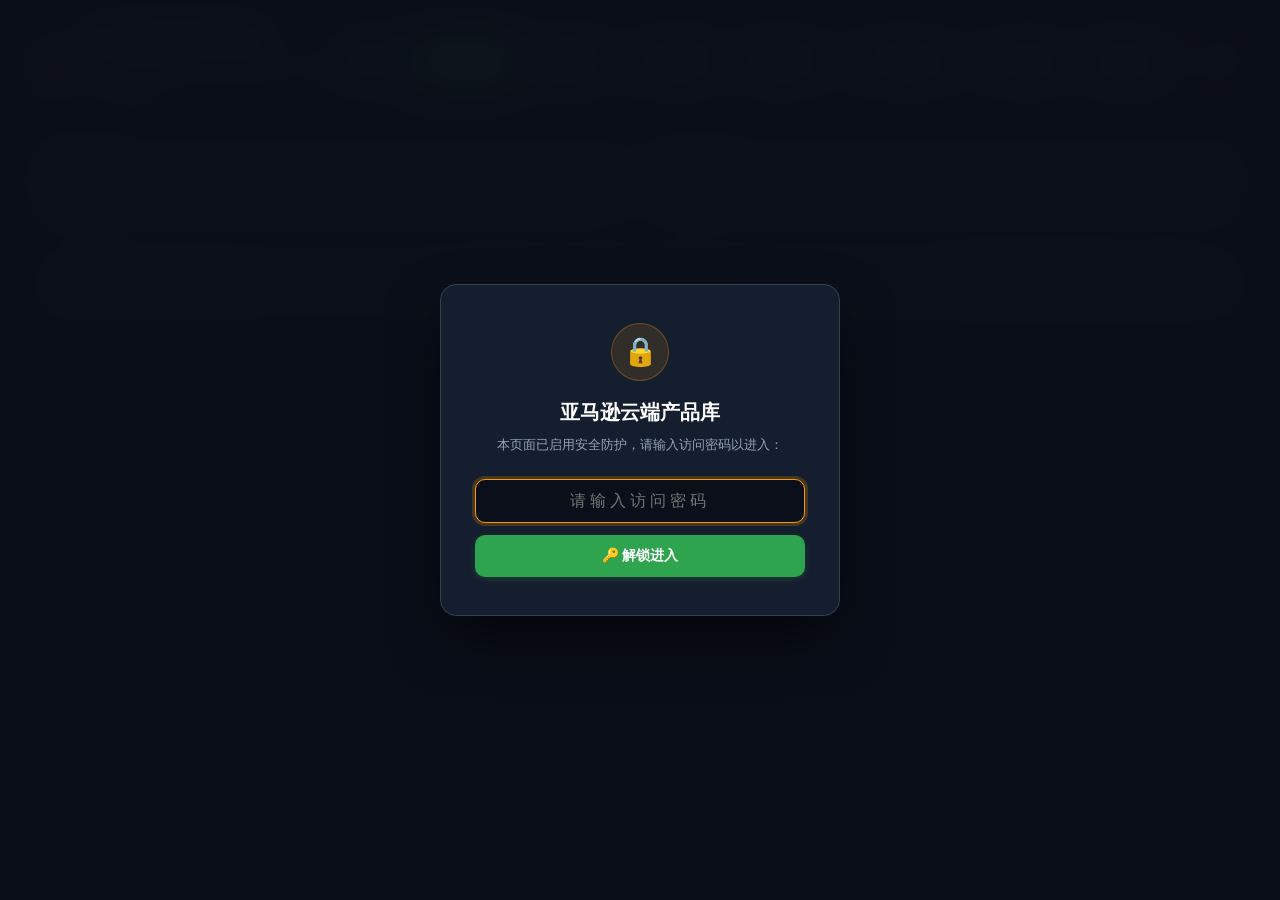
==== commit deb794b0: "feat: add core project URLs dialog modal for cloud vault and GitHub database" ====
--- a/index.html
+++ b/index.html
@@ -4,7 +4,7 @@
   <meta charset="UTF-8">
   <meta name="viewport" content="width=device-width, initial-scale=1.0">
   <title>亚马逊云端产品库 - Amazon Cloud Vault</title>
-  <link rel="stylesheet" href="dashboard.css?v=shipping2026">
+  <link rel="stylesheet" href="dashboard.css?v=20260906_urls">
 </head>
 <body>
   <!-- 访问安全密码锁遮罩 (密码: 888) -->
@@ -48,6 +48,10 @@
         <button id="btnPullFromGithub" class="btn btn-secondary" title="从 GitHub 云端拉取最新数据">
           ⬇️ 云端拉取
         </button>
+        <button id="btnOpenUrlsModal" class="btn btn-secondary" title="查看云端产品库网址与 GitHub 数据库网址">
+          <svg width="15" height="15" viewBox="0 0 24 24" fill="none" stroke="currentColor" stroke-width="2"><circle cx="12" cy="12" r="10"></circle><line x1="2" y1="12" x2="22" y2="12"></line><path d="M12 2a15.3 15.3 0 0 1 4 10 15.3 15.3 0 0 1-4 10 15.3 15.3 0 0 1-4-10 15.3 15.3 0 0 1 4-10z"></path></svg>
+          🌐 网址导航
+        </button>
         <button id="btnOpenGithubModal" class="btn btn-secondary" title="配置 GitHub 仓库与访问令牌">
           ⚙️ GitHub 配置
         </button>
@@ -146,12 +150,11 @@
               <th>商品标题</th>
               <th width="100">抓取价格 ✏️</th>
               <th width="105">采购价 (¥) ✏️</th>
-              <th width="130">尺寸 (cm) ✏️</th>
+              <th width="155">尺寸 (cm) 长×宽×高 ✏️</th>
               <th width="90">实重 (kg) ✏️</th>
               <th width="90">计费重 (kg)</th>
               <th width="100">✈️ 空运 (¥66)</th>
               <th width="100">🚢 海运 (¥15)</th>
-              <th width="85">站点</th>
               <th width="135">采集/更新时间</th>
               <th width="105">操作</th>
             </tr>
@@ -228,8 +231,89 @@
         </div>
       </div>
     </div>
+
+    <!-- 云端产品库与 GitHub 数据库网址弹窗对话框 -->
+    <div id="cloudUrlsModal" class="modal-overlay" style="display:none;">
+      <div class="modal-card urls-modal-card">
+        <div class="modal-header">
+          <h3>🌐 项目核心网址导航</h3>
+          <button id="btnCloseUrlsModal" class="btn-close" title="关闭 (Esc)">✕</button>
+        </div>
+        <div class="modal-body">
+          <p class="modal-tip">
+            下方为本项目对应的<b>在线云端产品库</b>及 <b>GitHub 产品数据库</b>网址，点击可一键复制或快速跳转：
+          </p>
+          
+          <!-- 1. 云端产品库网址 -->
+          <div class="url-card-item">
+            <div class="url-card-header">
+              <span class="url-badge cloud">🌐 1. 云端产品库网址 (在线访问)</span>
+              <span class="url-sub-hint">手机/电脑免插件直接访问</span>
+            </div>
+            <div class="url-input-action-row">
+              <input type="text" id="inputCloudPagesUrl" class="url-display-input" readonly value="https://lixun58555855-prog.github.io/amazon-product-vault/" />
+              <button type="button" id="btnCopyCloudPagesUrl" class="btn btn-primary-github btn-copy-url" data-target="inputCloudPagesUrl">
+                📋 复制网址
+              </button>
+              <a id="linkOpenCloudPages" href="https://lixun58555855-prog.github.io/amazon-product-vault/" target="_blank" class="btn btn-secondary btn-open-link">
+                🚀 直接打开
+              </a>
+            </div>
+            <p class="url-item-desc">云端在线产品库：支持密码保护、多端浏览、详细表格视图编辑与头程运费实时自动重算。</p>
+          </div>
+
+          <!-- 2. GitHub 产品数据库网址 -->
+          <div class="url-card-item">
+            <div class="url-card-header">
+              <span class="url-badge db">🗄️ 2. GitHub 产品数据库网址 (JSON数据源)</span>
+              <span class="url-sub-hint">云端持久化存储 • 原始数据</span>
+            </div>
+            <div class="url-input-action-row">
+              <input type="text" id="inputGithubDbUrl" class="url-display-input" readonly value="https://github.com/lixun58555855-prog/amazon-product-vault/blob/main/data/products.json" />
+              <button type="button" id="btnCopyGithubDbUrl" class="btn btn-primary-github btn-copy-url" data-target="inputGithubDbUrl">
+                📋 复制网址
+              </button>
+              <a id="linkOpenGithubDb" href="https://github.com/lixun58555855-prog/amazon-product-vault/blob/main/data/products.json" target="_blank" class="btn btn-secondary btn-open-link">
+                📂 打开文件
+              </a>
+            </div>
+            <p class="url-item-desc">GitHub 云端数据库文件（<code>data/products.json</code>）：存放所有已采集商品的所有字段数据，支持历史版本回溯与备份。</p>
+          </div>
+
+          <!-- 附：GitHub 代码仓库主页 -->
+          <div class="url-repo-footer-tip">
+            <span>📦 GitHub 仓库主页：</span>
+            <a id="linkGithubRepoHome" href="https://github.com/lixun58555855-prog/amazon-product-vault" target="_blank">https://github.com/lixun58555855-prog/amazon-product-vault</a>
+          </div>
+        </div>
+        <div class="modal-footer">
+          <button id="btnCloseUrlsModalFooter" class="btn btn-secondary">关闭</button>
+        </div>
+      </div>
+    </div>
+
+    <!-- 商品高清大图预览灯箱 (Lightbox) -->
+    <div id="imageLightboxModal" class="lightbox-overlay" style="display:none;">
+      <div class="lightbox-backdrop"></div>
+      <div class="lightbox-content">
+        <button id="btnCloseLightbox" class="lightbox-close" title="关闭大图 (Esc)">✕</button>
+        <div class="lightbox-img-wrap">
+          <img id="lightboxImage" src="" alt="商品高清大图" />
+        </div>
+        <div class="lightbox-caption">
+          <div class="lightbox-title-wrap">
+            <span id="lightboxAsin" class="lightbox-asin"></span>
+            <span id="lightboxTitle" class="lightbox-title"></span>
+          </div>
+          <a id="lightboxOrigLink" href="#" target="_blank" class="lightbox-orig-btn" title="在新标签页查看原始最高清大图 (1500px)">
+            <span>查看超清原图</span>
+            <svg width="12" height="12" viewBox="0 0 24 24" fill="none" stroke="currentColor" stroke-width="2.5"><path d="M18 13v6a2 2 0 0 1-2 2H5a2 2 0 0 1-2-2V8a2 2 0 0 1 2-2h6"></path><polyline points="15 3 21 3 21 9"></polyline><line x1="10" y1="14" x2="21" y2="3"></line></svg>
+          </a>
+        </div>
+      </div>
+    </div>
   </div>
 
-  <script src="dashboard.js?v=shipping2026"></script>
+  <script src="dashboard.js?v=20260906_urls"></script>
 </body>
 </html>
--- a/dashboard.css
+++ b/dashboard.css
@@ -797,6 +797,108 @@
 .table-edit-input.price-cell-input {
   color: #f59e0b;
   font-weight: 700;
+}
+
+.table-edit-input.weight-cell-input {
+  text-align: center;
+  -moz-appearance: textfield;
+}
+
+.table-edit-input.weight-cell-input::-webkit-outer-spin-button,
+.table-edit-input.weight-cell-input::-webkit-inner-spin-button {
+  -webkit-appearance: none;
+  margin: 0;
+}
+
+/* 长宽高三框组合容器 */
+.dim-inputs-wrap {
+  display: inline-flex;
+  align-items: center;
+  gap: 2px;
+  background: rgba(15, 23, 42, 0.65);
+  border: 1px solid rgba(51, 65, 85, 0.6);
+  border-radius: 6px;
+  padding: 3px 5px;
+  transition: all 0.15s ease;
+  box-sizing: border-box;
+}
+
+.dim-inputs-wrap:hover {
+  border-color: rgba(148, 163, 184, 0.45);
+  background: rgba(15, 23, 42, 0.9);
+}
+
+.dim-inputs-wrap:focus-within {
+  border-color: #38bdf8;
+  background: #0f172a;
+  box-shadow: 0 0 10px rgba(56, 189, 248, 0.35);
+}
+
+/* 单个长宽高小输入框 */
+.dim-box-input {
+  width: 38px;
+  background: transparent;
+  border: none;
+  color: #f1f5f9;
+  font-size: 12px;
+  font-weight: 600;
+  text-align: center;
+  outline: none;
+  padding: 2px 0;
+  -moz-appearance: textfield;
+}
+
+.dim-box-input::-webkit-outer-spin-button,
+.dim-box-input::-webkit-inner-spin-button {
+  -webkit-appearance: none;
+  margin: 0;
+}
+
+.dim-box-input::placeholder {
+  color: #64748b;
+  font-weight: normal;
+  font-size: 11px;
+}
+
+.dim-box-input:focus {
+  background: rgba(56, 189, 248, 0.2);
+  border-radius: 3px;
+  color: #38bdf8;
+}
+
+.dim-multiply {
+  color: #64748b;
+  font-size: 11px;
+  font-weight: 700;
+  user-select: none;
+  padding: 0 1px;
+}
+
+/* 网格卡片中的长宽高输入行 */
+.grid-card-dim-edit {
+  display: flex;
+  align-items: center;
+  justify-content: space-between;
+  gap: 4px;
+  background: rgba(15, 23, 42, 0.55);
+  border: 1px dashed rgba(56, 189, 248, 0.3);
+  border-radius: 6px;
+  padding: 3px 8px;
+  margin-bottom: 8px;
+  transition: all 0.2s ease;
+}
+
+.grid-card-dim-edit:focus-within {
+  background: rgba(15, 23, 42, 0.95);
+  border: 1px solid #38bdf8;
+  box-shadow: 0 0 10px rgba(56, 189, 248, 0.25);
+}
+
+.dim-edit-label {
+  font-size: 11px;
+  color: #38bdf8;
+  font-weight: 600;
+  white-space: nowrap;
 }
 
 /* 正在编辑或有改动的表格行高亮 */
@@ -1094,6 +1196,153 @@
   gap: 10px;
 }
 
+/* ==========================================================================
+   项目核心网址导航弹窗样式
+   ========================================================================== */
+.modal-card.urls-modal-card {
+  max-width: 620px;
+}
+
+.url-card-item {
+  background: rgba(15, 23, 42, 0.7);
+  border: 1px solid #334155;
+  border-radius: 10px;
+  padding: 14px 16px;
+  transition: border-color 0.2s ease, box-shadow 0.2s ease;
+}
+
+.url-card-item:hover {
+  border-color: rgba(56, 189, 248, 0.5);
+  box-shadow: 0 4px 14px rgba(0, 0, 0, 0.3);
+}
+
+.url-card-header {
+  display: flex;
+  align-items: center;
+  justify-content: space-between;
+  margin-bottom: 10px;
+}
+
+.url-badge {
+  font-size: 13px;
+  font-weight: 700;
+  padding: 3px 10px;
+  border-radius: 6px;
+  display: inline-flex;
+  align-items: center;
+  gap: 6px;
+}
+
+.url-badge.cloud {
+  background: rgba(56, 189, 248, 0.15);
+  color: #38bdf8;
+  border: 1px solid rgba(56, 189, 248, 0.35);
+}
+
+.url-badge.db {
+  background: rgba(46, 164, 79, 0.15);
+  color: #4ade80;
+  border: 1px solid rgba(46, 164, 79, 0.35);
+}
+
+.url-sub-hint {
+  font-size: 11px;
+  color: #94a3b8;
+}
+
+.url-input-action-row {
+  display: flex;
+  gap: 8px;
+  align-items: center;
+}
+
+.url-display-input {
+  flex: 1;
+  background: #090d16;
+  border: 1px solid #334155;
+  border-radius: 6px;
+  padding: 8px 12px;
+  color: #e2e8f0;
+  font-size: 12px;
+  font-family: monospace;
+  outline: none;
+  overflow: hidden;
+  text-overflow: ellipsis;
+  white-space: nowrap;
+  box-sizing: border-box;
+}
+
+.url-display-input:focus {
+  border-color: #38bdf8;
+}
+
+.btn-copy-url {
+  padding: 8px 14px;
+  font-size: 12px;
+  font-weight: 600;
+  white-space: nowrap;
+  flex-shrink: 0;
+  cursor: pointer;
+  transition: all 0.15s ease;
+}
+
+.btn-copy-url.copied {
+  background: #10b981 !important;
+  color: #ffffff !important;
+  border-color: #10b981 !important;
+}
+
+.btn-open-link {
+  padding: 8px 14px;
+  font-size: 12px;
+  font-weight: 600;
+  text-decoration: none;
+  white-space: nowrap;
+  flex-shrink: 0;
+  display: inline-flex;
+  align-items: center;
+}
+
+.url-item-desc {
+  margin: 8px 0 0 0;
+  font-size: 11px;
+  color: #94a3b8;
+  line-height: 1.5;
+}
+
+.url-item-desc code {
+  background: rgba(255, 255, 255, 0.08);
+  padding: 1px 5px;
+  border-radius: 4px;
+  color: #38bdf8;
+}
+
+.url-repo-footer-tip {
+  margin-top: 4px;
+  padding: 10px 14px;
+  background: rgba(30, 41, 59, 0.45);
+  border-radius: 8px;
+  border: 1px dashed rgba(148, 163, 184, 0.25);
+  font-size: 12px;
+  color: #94a3b8;
+  display: flex;
+  align-items: center;
+  gap: 8px;
+}
+
+.url-repo-footer-tip a {
+  color: #38bdf8;
+  text-decoration: none;
+  font-family: monospace;
+  overflow: hidden;
+  text-overflow: ellipsis;
+  white-space: nowrap;
+}
+
+.url-repo-footer-tip a:hover {
+  text-decoration: underline;
+}
+
 /* 访问密码锁全屏遮罩 */
 .lock-overlay {
   position: fixed;
@@ -1223,3 +1472,192 @@
   40%, 80% { transform: translateX(6px); }
 }
 
+/* ==========================================================================
+   高清商品大图预览灯箱 (Lightbox Modal)
+   ========================================================================== */
+.previewable-image,
+.table-thumb,
+.card-image {
+  cursor: zoom-in;
+  transition: transform 0.18s ease, filter 0.18s ease, box-shadow 0.18s ease;
+}
+
+.table-thumb:hover {
+  transform: scale(1.15);
+  box-shadow: 0 4px 14px rgba(56, 189, 248, 0.45);
+  border-radius: 6px;
+  position: relative;
+  z-index: 5;
+}
+
+.card-image-wrap {
+  cursor: zoom-in;
+  overflow: hidden;
+}
+
+.card-image-wrap:hover .card-image {
+  transform: scale(1.05);
+}
+
+.lightbox-overlay {
+  position: fixed;
+  inset: 0;
+  z-index: 99999;
+  display: flex;
+  align-items: center;
+  justify-content: center;
+  opacity: 0;
+  pointer-events: none;
+  transition: opacity 0.22s ease-out;
+}
+
+.lightbox-overlay.active {
+  opacity: 1;
+  pointer-events: auto;
+}
+
+.lightbox-backdrop {
+  position: absolute;
+  inset: 0;
+  background: rgba(5, 10, 20, 0.88);
+  backdrop-filter: blur(12px);
+  -webkit-backdrop-filter: blur(12px);
+  cursor: zoom-out;
+}
+
+.lightbox-content {
+  position: relative;
+  z-index: 2;
+  max-width: min(88vw, 850px);
+  max-height: 92vh;
+  display: flex;
+  flex-direction: column;
+  align-items: center;
+  transform: scale(0.92);
+  transition: transform 0.25s cubic-bezier(0.16, 1, 0.3, 1);
+}
+
+.lightbox-overlay.active .lightbox-content {
+  transform: scale(1);
+}
+
+.lightbox-close {
+  position: absolute;
+  top: -14px;
+  right: -14px;
+  width: 38px;
+  height: 38px;
+  border-radius: 50%;
+  background: #1e293b;
+  border: 1px solid rgba(255, 255, 255, 0.2);
+  color: #e2e8f0;
+  font-size: 16px;
+  font-weight: 700;
+  display: flex;
+  align-items: center;
+  justify-content: center;
+  cursor: pointer;
+  transition: all 0.18s ease;
+  box-shadow: 0 4px 14px rgba(0, 0, 0, 0.6);
+  z-index: 10;
+}
+
+.lightbox-close:hover {
+  background: #ef4444;
+  border-color: #ef4444;
+  color: #ffffff;
+  transform: scale(1.1) rotate(90deg);
+}
+
+.lightbox-img-wrap {
+  width: 100%;
+  max-height: 75vh;
+  background: #090d16;
+  border-radius: 14px;
+  border: 1px solid rgba(255, 255, 255, 0.12);
+  box-shadow: 0 25px 60px -15px rgba(0, 0, 0, 0.9), 0 0 30px rgba(56, 189, 248, 0.12);
+  display: flex;
+  align-items: center;
+  justify-content: center;
+  padding: 14px;
+  box-sizing: border-box;
+}
+
+#lightboxImage {
+  max-width: 100%;
+  max-height: 70vh;
+  object-fit: contain;
+  border-radius: 8px;
+  display: block;
+  user-select: none;
+}
+
+.lightbox-caption {
+  width: 100%;
+  margin-top: 12px;
+  display: flex;
+  align-items: center;
+  justify-content: space-between;
+  gap: 16px;
+  background: rgba(15, 23, 42, 0.92);
+  border: 1px solid rgba(51, 65, 85, 0.7);
+  border-radius: 10px;
+  padding: 10px 16px;
+  box-sizing: border-box;
+  backdrop-filter: blur(8px);
+}
+
+.lightbox-title-wrap {
+  display: flex;
+  align-items: center;
+  gap: 10px;
+  min-width: 0;
+  flex: 1;
+}
+
+.lightbox-asin {
+  background: rgba(56, 189, 248, 0.15);
+  color: #38bdf8;
+  border: 1px solid rgba(56, 189, 248, 0.35);
+  padding: 2px 8px;
+  border-radius: 6px;
+  font-family: monospace;
+  font-size: 12px;
+  font-weight: 700;
+  white-space: nowrap;
+  flex-shrink: 0;
+}
+
+.lightbox-title {
+  color: #f1f5f9;
+  font-size: 13px;
+  font-weight: 500;
+  overflow: hidden;
+  text-overflow: ellipsis;
+  white-space: nowrap;
+}
+
+.lightbox-orig-btn {
+  display: inline-flex;
+  align-items: center;
+  gap: 6px;
+  padding: 5px 12px;
+  background: rgba(56, 189, 248, 0.12);
+  border: 1px solid rgba(56, 189, 248, 0.35);
+  border-radius: 6px;
+  color: #38bdf8;
+  font-size: 12px;
+  font-weight: 600;
+  text-decoration: none;
+  white-space: nowrap;
+  flex-shrink: 0;
+  transition: all 0.18s ease;
+}
+
+.lightbox-orig-btn:hover {
+  background: #38bdf8;
+  color: #0f172a;
+  border-color: #38bdf8;
+  box-shadow: 0 0 12px rgba(56, 189, 248, 0.4);
+}
+
